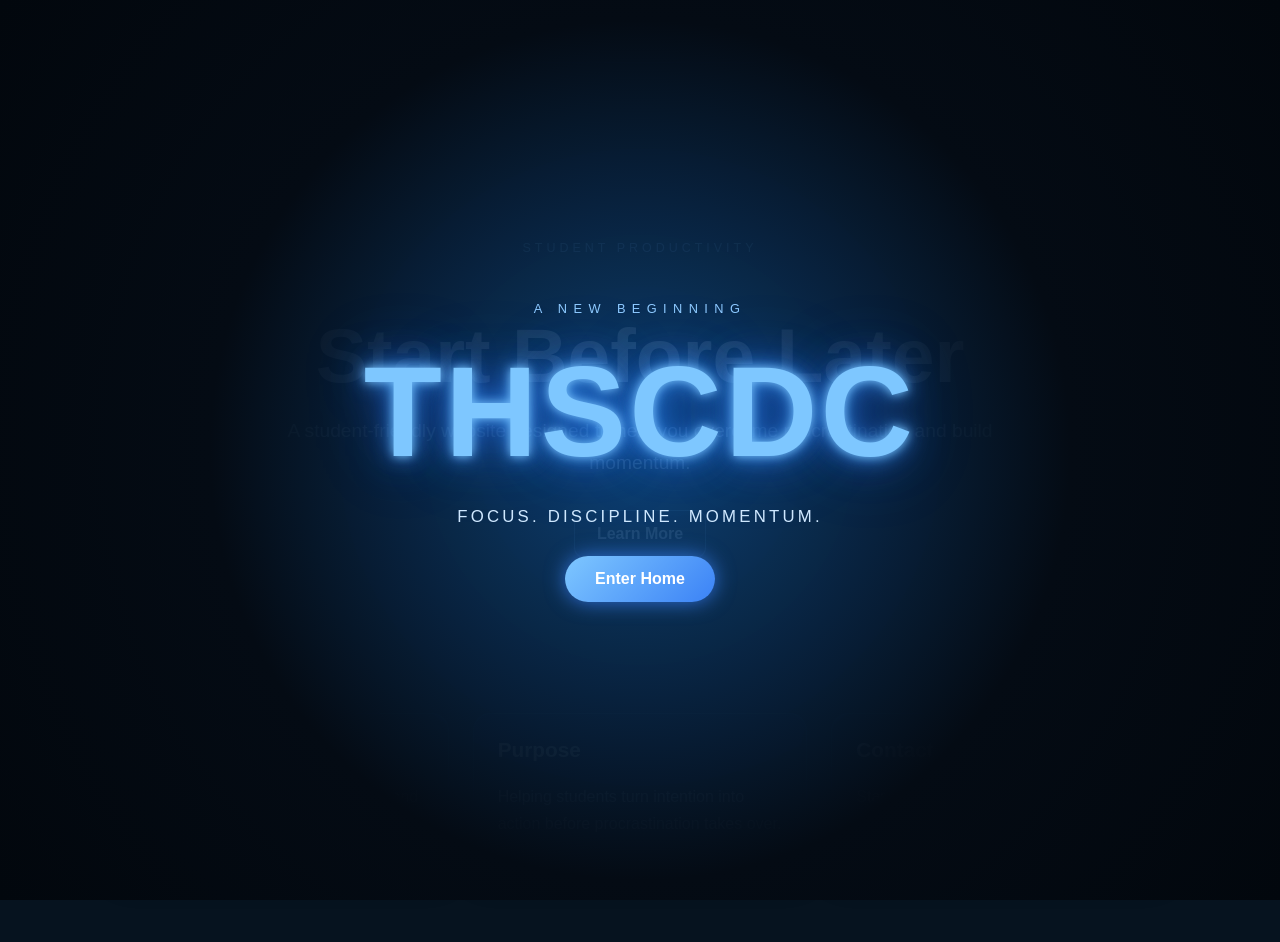
==== Start before Later(Research Output)/index.html @ 2a41a0e6 "Add files via upload" ====
<!DOCTYPE html>
<html lang="en">
<head>
    <meta charset="UTF-8">
    <meta name="viewport" content="width=device-width, initial-scale=1.0">
    <title>THSCDC</title>
    <link rel="stylesheet" href="style.css">
</head>
<body>
    <div class="intro-screen" id="introScreen">
        <div class="intro-content">
            <p class="intro-tag">A new beginning</p>
            <h1 class="intro-logo">THSCDC</h1>
            <p class="intro-subtitle">Focus. Discipline. Momentum.</p>
            <button id="enterBtn" class="enter-btn">Enter Home</button>
        </div>
    </div>

    <header class="site-header">
        <nav class="navbar">
            <div class="brand">THSCDC</div>

            <div class="nav-links">
                <a href="#home">Home</a>
                <a href="#features">Features</a>
                <a href="#about">About</a>
                <a href="#contact">Contact</a>
            </div>
        </nav>
    </header>

    <main class="hero home-page" id="home">
        <div class="hero-copy">
            <p class="eyebrow">Student Productivity</p>
            <h1>Start Before Later</h1>
            <p>A student-friendly website designed to help you overcome procrastination and build momentum.</p>
            <div class="hero-actions">
                <a href="#features" class="secondary-link">Learn More</a>
            </div>
        </div>
    </main>

    <section class="info-section" id="features">
        <div class="info-card">
            <h3>Built for Focus</h3>
            <p>Simple routines, fewer distractions, and better productivity habits.</p>
        </div>
        <div class="info-card" id="about">
            <h3>Purpose</h3>
            <p>Helping students turn intention into action before procrastination takes over.</p>
        </div>
        <div class="info-card" id="contact">
            <h3>Contact</h3>
            <p>Start your journey with a better plan and a stronger mindset.</p>
        </div>
    </section>

    <script src="script.js"></script>
</body>
</html>
---- Start before Later(Research Output)/style.css ----
* {
    box-sizing: border-box;
}

html {
    scroll-behavior: smooth;
}

body {
    margin: 0;
    font-family: Arial, sans-serif;
    background: #06131f;
    color: #eaf6ff;
    overflow-x: hidden;
}

.intro-screen {
    position: fixed;
    inset: 0;
    display: flex;
    align-items: center;
    justify-content: center;
    background: radial-gradient(circle at center, rgba(15, 71, 128, 0.9), #040b14 55%, #02070d 100%);
    z-index: 30;
    transition: opacity 0.8s ease, visibility 0.8s ease;
}

.intro-screen.hidden {
    opacity: 0;
    visibility: hidden;
    pointer-events: none;
}

.intro-content {
    text-align: center;
    padding: 30px;
    animation: introPulse 2.2s ease-in-out infinite alternate;
}

.intro-tag {
    margin: 0;
    text-transform: uppercase;
    letter-spacing: 0.4rem;
    color: #8ecaff;
    font-size: 0.8rem;
}

.intro-logo {
    margin: 18px 0;
    font-size: clamp(4rem, 10vw, 9rem);
    letter-spacing: 0.2rem;
    color: #7ec7ff;
    text-shadow: 0 0 10px rgba(126, 199, 255, 0.9), 0 0 20px rgba(66, 162, 255, 0.8), 0 0 40px rgba(37, 111, 255, 0.6), 0 0 70px rgba(37, 111, 255, 0.4);
    font-weight: 900;
    text-transform: uppercase;
    animation: dramaticGlow 1.4s ease-in-out infinite alternate;
}

.intro-subtitle {
    margin: 0 0 25px;
    color: #cfe8ff;
    font-size: 1.05rem;
    letter-spacing: 0.2rem;
    text-transform: uppercase;
}

.enter-btn {
    border: none;
    border-radius: 999px;
    background: linear-gradient(135deg, #7ec7ff, #3b82f6);
    color: white;
    font-weight: 700;
    padding: 14px 30px;
    font-size: 1rem;
    cursor: pointer;
    box-shadow: 0 0 20px rgba(59, 130, 246, 0.8);
    transition: transform 0.2s ease, box-shadow 0.2s ease;
}

.enter-btn:hover {
    transform: translateY(-2px) scale(1.02);
    box-shadow: 0 0 28px rgba(96, 165, 250, 0.9);
}

.site-header {
    background: rgba(7, 18, 30, 0.75);
    border-bottom: 1px solid rgba(154, 205, 255, 0.25);
    position: sticky;
    top: 0;
    z-index: 10;
    backdrop-filter: blur(10px);
}

.navbar {
    max-width: 1100px;
    margin: 0 auto;
    padding: 18px 24px;
    display: flex;
    align-items: center;
    justify-content: space-between;
    gap: 20px;
}

.brand {
    font-size: 1.4rem;
    font-weight: 700;
    color: #dfefff;
    letter-spacing: 0.08rem;
}

.nav-links {
    display: flex;
    align-items: center;
    gap: 28px;
}

.nav-links a,
.nav-button,
.secondary-link {
    text-decoration: none;
    color: #dfefff;
    font-weight: 600;
    transition: color 0.2s ease;
}

.nav-links a:hover,
.nav-button:hover,
.secondary-link:hover {
    color: #7ec7ff;
}

.nav-button {
    background: linear-gradient(135deg, #7ec7ff, #3b82f6);
    color: white;
    padding: 12px 20px;
    border-radius: 10px;
    box-shadow: 0 0 18px rgba(59, 130, 246, 0.35);
}

.hero {
    max-width: 1100px;
    margin: 0 auto;
    padding: 120px 24px 80px;
    min-height: 70vh;
    display: flex;
    align-items: center;
    justify-content: center;
    text-align: center;
}

.hero-copy {
    max-width: 760px;
}

.eyebrow {
    margin: 0 0 12px;
    text-transform: uppercase;
    letter-spacing: 0.25rem;
    color: #8ecaff;
    font-size: 0.78rem;
}

h1 {
    font-size: clamp(3rem, 6vw, 5rem);
    margin-bottom: 15px;
    color: #f3f9ff;
}

p {
    font-size: 1.2rem;
    color: #cddfe9;
    margin: 0 0 30px;
    line-height: 1.7;
}

.hero-actions {
    display: flex;
    justify-content: center;
    align-items: center;
    gap: 18px;
    flex-wrap: wrap;
}

button {
    background: linear-gradient(135deg, #7ec7ff, #3b82f6);
    color: white;
    border: none;
    padding: 14px 28px;
    font-size: 1rem;
    border-radius: 10px;
    cursor: pointer;
    box-shadow: 0 0 18px rgba(59, 130, 246, 0.35);
    transition: transform 0.2s ease, opacity 0.2s ease;
}

button:hover {
    opacity: 0.94;
    transform: translateY(-1px);
}

.secondary-link {
    display: inline-block;
    padding: 14px 22px;
    border: 1px solid rgba(126, 199, 255, 0.5);
    border-radius: 10px;
    background: rgba(255, 255, 255, 0.02);
}

.info-section {
    max-width: 1100px;
    margin: 0 auto;
    padding: 20px 24px 80px;
    display: grid;
    grid-template-columns: repeat(3, minmax(0, 1fr));
    gap: 24px;
}

.info-card {
    background: rgba(10, 24, 39, 0.8);
    border: 1px solid rgba(126, 199, 255, 0.2);
    border-radius: 18px;
    padding: 24px;
    box-shadow: 0 16px 30px rgba(7, 19, 31, 0.25);
}

.info-card h3 {
    margin-top: 0;
    color: #dfefff;
    font-size: 1.3rem;
}

.info-card p {
    margin-bottom: 0;
    font-size: 1rem;
}

@keyframes dramaticGlow {
    from {
        text-shadow: 0 0 10px rgba(126, 199, 255, 0.9), 0 0 18px rgba(66, 162, 255, 0.8), 0 0 30px rgba(37, 111, 255, 0.7);
    }
    to {
        text-shadow: 0 0 18px rgba(126, 199, 255, 1), 0 0 32px rgba(66, 162, 255, 0.9), 0 0 50px rgba(37, 111, 255, 0.8), 0 0 80px rgba(37, 111, 255, 0.5);
    }
}

@keyframes introPulse {
    from {
        transform: scale(0.97);
        opacity: 0.9;
    }
    to {
        transform: scale(1);
        opacity: 1;
    }
}

@media (max-width: 700px) {
    .navbar {
        flex-direction: column;
    }

    .nav-links {
        flex-wrap: wrap;
        justify-content: center;
        gap: 14px 20px;
    }

    .hero {
        padding-top: 90px;
    }

    .info-section {
        grid-template-columns: 1fr;
    }
}
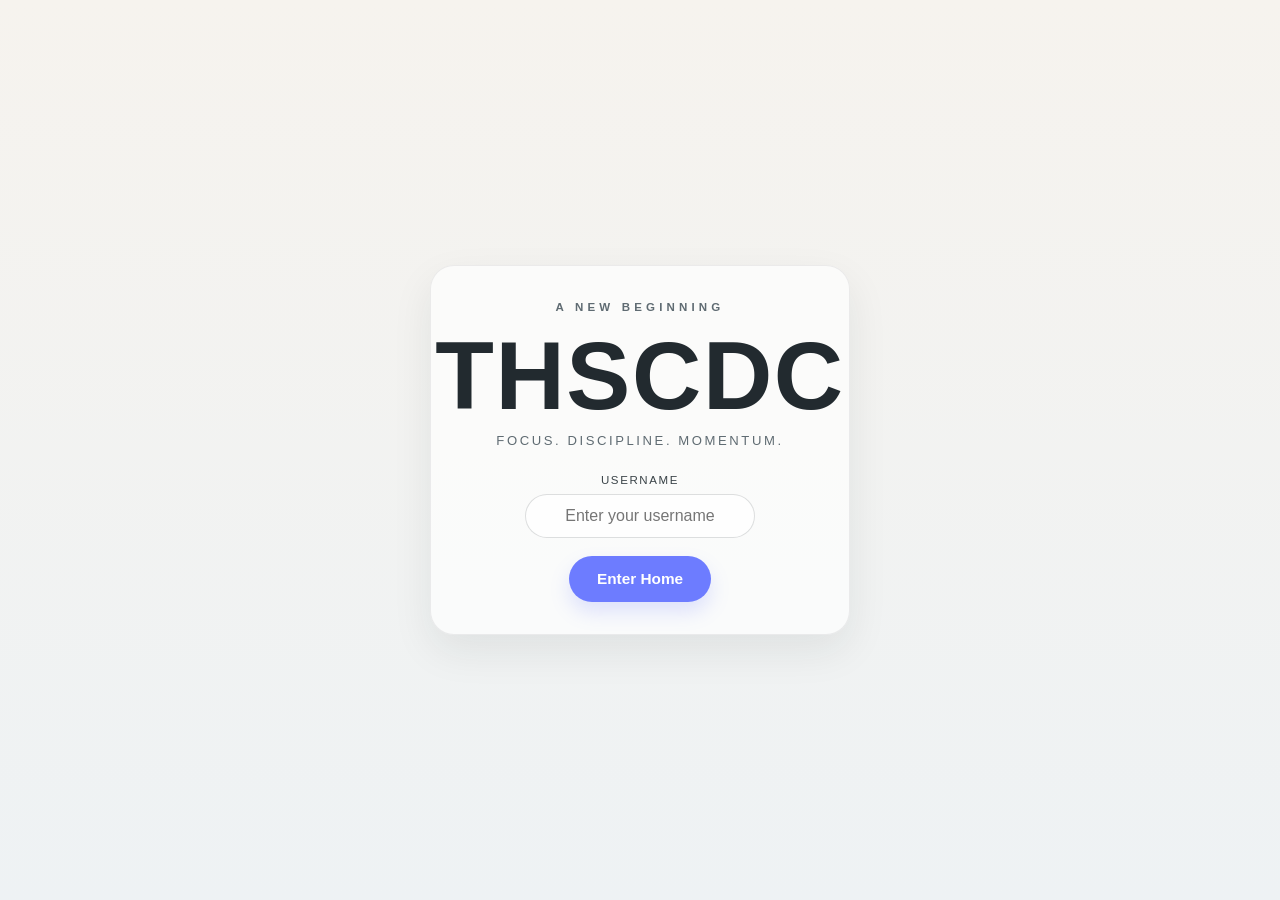
==== commit 802559bf: "Add files via upload" ====
--- a/Start before Later(Research Output)/index.html
+++ b/Start before Later(Research Output)/index.html
@@ -12,6 +12,10 @@
             <p class="intro-tag">A new beginning</p>
             <h1 class="intro-logo">THSCDC</h1>
             <p class="intro-subtitle">Focus. Discipline. Momentum.</p>
+            <label class="username-field" for="usernameInput">
+                <span>Username</span>
+                <input id="usernameInput" type="text" placeholder="Enter your username" maxlength="20">
+            </label>
             <button id="enterBtn" class="enter-btn">Enter Home</button>
         </div>
     </div>
@@ -19,24 +23,17 @@
     <header class="site-header">
         <nav class="navbar">
             <div class="brand">THSCDC</div>
-
-            <div class="nav-links">
-                <a href="#home">Home</a>
-                <a href="#features">Features</a>
-                <a href="#about">About</a>
-                <a href="#contact">Contact</a>
-            </div>
         </nav>
     </header>
 
     <main class="hero home-page" id="home">
         <div class="hero-copy">
-            <p class="eyebrow">Student Productivity</p>
-            <h1>Start Before Later</h1>
-            <p>A student-friendly website designed to help you overcome procrastination and build momentum.</p>
-            <div class="hero-actions">
-                <a href="#features" class="secondary-link">Learn More</a>
+            <div class="brand-block">
+                <span class="brand-logo">Welcome
+                </span>
             </div>
+            <p id="timeGreeting" class="eyebrow">Good morning</p>
+            <p class="welcome-text">Welcome, <span id="usernameDisplay">Student</span>!</p>
         </div>
     </main>
 
@@ -49,10 +46,6 @@
             <h3>Purpose</h3>
             <p>Helping students turn intention into action before procrastination takes over.</p>
         </div>
-        <div class="info-card" id="contact">
-            <h3>Contact</h3>
-            <p>Start your journey with a better plan and a stronger mindset.</p>
-        </div>
     </section>
 
     <script src="script.js"></script>
--- a/Start before Later(Research Output)/style.css
+++ b/Start before Later(Research Output)/style.css
@@ -8,9 +8,9 @@
 
 body {
     margin: 0;
-    font-family: Arial, sans-serif;
-    background: #06131f;
-    color: #eaf6ff;
+    font-family: "Segoe UI", Arial, sans-serif;
+    background: #f5f3ee;
+    color: #1f2528;
     overflow-x: hidden;
 }
 
@@ -20,9 +20,9 @@
     display: flex;
     align-items: center;
     justify-content: center;
-    background: radial-gradient(circle at center, rgba(15, 71, 128, 0.9), #040b14 55%, #02070d 100%);
+    background: linear-gradient(180deg, #f6f3ee 0%, #eef2f4 100%);
     z-index: 30;
-    transition: opacity 0.8s ease, visibility 0.8s ease;
+    transition: opacity 0.6s ease, visibility 0.6s ease;
 }
 
 .intro-screen.hidden {
@@ -32,63 +32,105 @@
 }
 
 .intro-content {
+    display: flex;
+    flex-direction: column;
+    align-items: center;
+    justify-content: center;
     text-align: center;
-    padding: 30px;
+    padding: 32px 24px;
+    width: min(420px, calc(100vw - 32px));
+    border-radius: 24px;
+    background: rgba(255, 255, 255, 0.65);
+    border: 1px solid rgba(38, 48, 53, 0.08);
+    box-shadow: 0 16px 40px rgba(31, 37, 40, 0.08);
     animation: introPulse 2.2s ease-in-out infinite alternate;
 }
 
 .intro-tag {
     margin: 0;
     text-transform: uppercase;
-    letter-spacing: 0.4rem;
-    color: #8ecaff;
-    font-size: 0.8rem;
+    letter-spacing: 0.26rem;
+    color: #5f6b72;
+    font-size: 0.72rem;
+    font-weight: 600;
 }
 
 .intro-logo {
-    margin: 18px 0;
-    font-size: clamp(4rem, 10vw, 9rem);
-    letter-spacing: 0.2rem;
-    color: #7ec7ff;
-    text-shadow: 0 0 10px rgba(126, 199, 255, 0.9), 0 0 20px rgba(66, 162, 255, 0.8), 0 0 40px rgba(37, 111, 255, 0.6), 0 0 70px rgba(37, 111, 255, 0.4);
-    font-weight: 900;
-    text-transform: uppercase;
-    animation: dramaticGlow 1.4s ease-in-out infinite alternate;
+    margin: 16px 0 10px;
+    font-size: clamp(3rem, 9vw, 6rem);
+    letter-spacing: 0.1rem;
+    color: #222a2f;
+    font-weight: 800;
+    text-transform: uppercase;
+    line-height: 0.9;
+    display: block;
+    text-align: center;
 }
 
 .intro-subtitle {
-    margin: 0 0 25px;
-    color: #cfe8ff;
-    font-size: 1.05rem;
-    letter-spacing: 0.2rem;
-    text-transform: uppercase;
+    margin: 0 0 22px;
+    color: #5f6b72;
+    font-size: 0.82rem;
+    letter-spacing: 0.16rem;
+    text-transform: uppercase;
+}
+
+.username-field {
+    display: flex;
+    flex-direction: column;
+    align-items: center;
+    gap: 8px;
+    margin: 0 auto 18px;
+    max-width: 260px;
+    color: #3a4348;
+    font-size: 0.72rem;
+    letter-spacing: 0.1rem;
+    text-transform: uppercase;
+}
+
+.username-field input {
+    width: 100%;
+    border: 1px solid rgba(31, 37, 40, 0.15);
+    border-radius: 999px;
+    background: rgba(255, 255, 255, 0.8);
+    color: #1f2528;
+    padding: 12px 14px;
+    font-size: 1rem;
+    text-align: center;
+    transition: border-color 0.2s ease, box-shadow 0.2s ease;
+}
+
+.username-field input:focus {
+    outline: none;
+    border-color: rgba(98, 119, 255, 0.7);
+    box-shadow: 0 0 0 4px rgba(98, 119, 255, 0.12);
 }
 
 .enter-btn {
     border: none;
     border-radius: 999px;
-    background: linear-gradient(135deg, #7ec7ff, #3b82f6);
-    color: white;
+    background: #6d7cff;
+    color: #ffffff;
     font-weight: 700;
-    padding: 14px 30px;
-    font-size: 1rem;
+    padding: 14px 28px;
+    font-size: 0.96rem;
     cursor: pointer;
-    box-shadow: 0 0 20px rgba(59, 130, 246, 0.8);
-    transition: transform 0.2s ease, box-shadow 0.2s ease;
+    box-shadow: 0 10px 20px rgba(109, 124, 255, 0.2);
+    transition: transform 0.2s ease, box-shadow 0.2s ease, opacity 0.2s ease;
 }
 
 .enter-btn:hover {
-    transform: translateY(-2px) scale(1.02);
-    box-shadow: 0 0 28px rgba(96, 165, 250, 0.9);
+    transform: translateY(-1px);
+    box-shadow: 0 12px 24px rgba(109, 124, 255, 0.24);
 }
 
 .site-header {
-    background: rgba(7, 18, 30, 0.75);
-    border-bottom: 1px solid rgba(154, 205, 255, 0.25);
+    background: rgba(255, 255, 255, 0.72);
+    border-bottom: 1px solid rgba(31, 37, 40, 0.08);
     position: sticky;
     top: 0;
     z-index: 10;
-    backdrop-filter: blur(10px);
+    backdrop-filter: blur(12px);
 }
 
 .navbar {
@@ -102,10 +144,11 @@
 }
 
 .brand {
-    font-size: 1.4rem;
+    font-size: 1.15rem;
     font-weight: 700;
-    color: #dfefff;
-    letter-spacing: 0.08rem;
+    color: #1f2528;
+    letter-spacing: 0.12rem;
+    text-transform: uppercase;
 }
 
 .nav-links {
@@ -140,8 +183,8 @@
 .hero {
     max-width: 1100px;
     margin: 0 auto;
-    padding: 120px 24px 80px;
-    min-height: 70vh;
+    padding: 84px 24px 60px;
+    min-height: 55vh;
     display: flex;
     align-items: center;
     justify-content: center;
@@ -149,89 +192,122 @@
 }
 
 .hero-copy {
-    max-width: 760px;
+    max-width: 680px;
 }
 
 .eyebrow {
     margin: 0 0 12px;
     text-transform: uppercase;
-    letter-spacing: 0.25rem;
-    color: #8ecaff;
-    font-size: 0.78rem;
+    letter-spacing: 0.18rem;
+    color: #69757a;
+    font-size: 0.76rem;
+    font-weight: 700;
 }
 
 h1 {
-    font-size: clamp(3rem, 6vw, 5rem);
-    margin-bottom: 15px;
-    color: #f3f9ff;
+    font-size: clamp(2.6rem, 6vw, 4.6rem);
+    margin: 0 0 10px;
+    color: #20282d;
+    letter-spacing: -0.05em;
+    line-height: 1.04;
 }
 
 p {
-    font-size: 1.2rem;
-    color: #cddfe9;
-    margin: 0 0 30px;
+    font-size: 1.08rem;
+    color: #4b575d;
+    margin: 0 0 28px;
     line-height: 1.7;
 }
 
-.hero-actions {
-    display: flex;
-    justify-content: center;
-    align-items: center;
-    gap: 18px;
-    flex-wrap: wrap;
+.welcome-text {
+    margin-top: 6px;
+    font-size: 1.05rem;
+    color: #324148;
 }
 
 button {
-    background: linear-gradient(135deg, #7ec7ff, #3b82f6);
+    background: #6d7cff;
     color: white;
     border: none;
     padding: 14px 28px;
-    font-size: 1rem;
-    border-radius: 10px;
+    font-size: 0.98rem;
+    border-radius: 999px;
     cursor: pointer;
-    box-shadow: 0 0 18px rgba(59, 130, 246, 0.35);
-    transition: transform 0.2s ease, opacity 0.2s ease;
+    box-shadow: 0 10px 18px rgba(109, 124, 255, 0.16);
+    transition: transform 0.2s ease, opacity 0.2s ease, box-shadow 0.2s ease;
 }
 
 button:hover {
-    opacity: 0.94;
+    opacity: 0.96;
     transform: translateY(-1px);
+    box-shadow: 0 12px 22px rgba(109, 124, 255, 0.2);
 }
 
 .secondary-link {
     display: inline-block;
     padding: 14px 22px;
-    border: 1px solid rgba(126, 199, 255, 0.5);
-    border-radius: 10px;
-    background: rgba(255, 255, 255, 0.02);
+    border: 1px solid rgba(31, 37, 40, 0.12);
+    border-radius: 12px;
+    background: rgba(255, 255, 255, 0.45);
 }
 
 .info-section {
     max-width: 1100px;
     margin: 0 auto;
-    padding: 20px 24px 80px;
+    padding: 0 24px 80px;
     display: grid;
-    grid-template-columns: repeat(3, minmax(0, 1fr));
-    gap: 24px;
+    grid-template-columns: repeat(2, minmax(0, 1fr));
+    gap: 18px;
 }
 
 .info-card {
-    background: rgba(10, 24, 39, 0.8);
-    border: 1px solid rgba(126, 199, 255, 0.2);
+    background: rgba(255, 255, 255, 0.68);
+    border: 1px solid rgba(31, 37, 40, 0.08);
     border-radius: 18px;
-    padding: 24px;
-    box-shadow: 0 16px 30px rgba(7, 19, 31, 0.25);
+    padding: 24px 20px;
+    box-shadow: 0 10px 20px rgba(31, 37, 40, 0.04);
 }
 
 .info-card h3 {
     margin-top: 0;
-    color: #dfefff;
-    font-size: 1.3rem;
+    color: #212a2e;
+    font-size: 1.2rem;
 }
 
 .info-card p {
     margin-bottom: 0;
     font-size: 1rem;
+    color: #4c5b62;
+}
+
+.roadmap {
+    max-width: 1100px;
+    margin: 0 auto 80px;
+    padding: 0 24px;
+}
+
+.roadmap-header {
+    margin-bottom: 18px;
+}
+
+.roadmap-header h2 {
+    margin: 0;
+    font-size: clamp(2rem, 4vw, 2.6rem);
+    color: #20282d;
+}
+
+.roadmap-list {
+    list-style: decimal;
+    margin: 0;
+    padding-left: 1.3rem;
+    color: #2f3a40;
+    display: grid;
+    gap: 10px;
+    font-size: 1.02rem;
+}
+
+.roadmap-list li {
+    padding-left: 8px;
 }
 
 @keyframes dramaticGlow {
